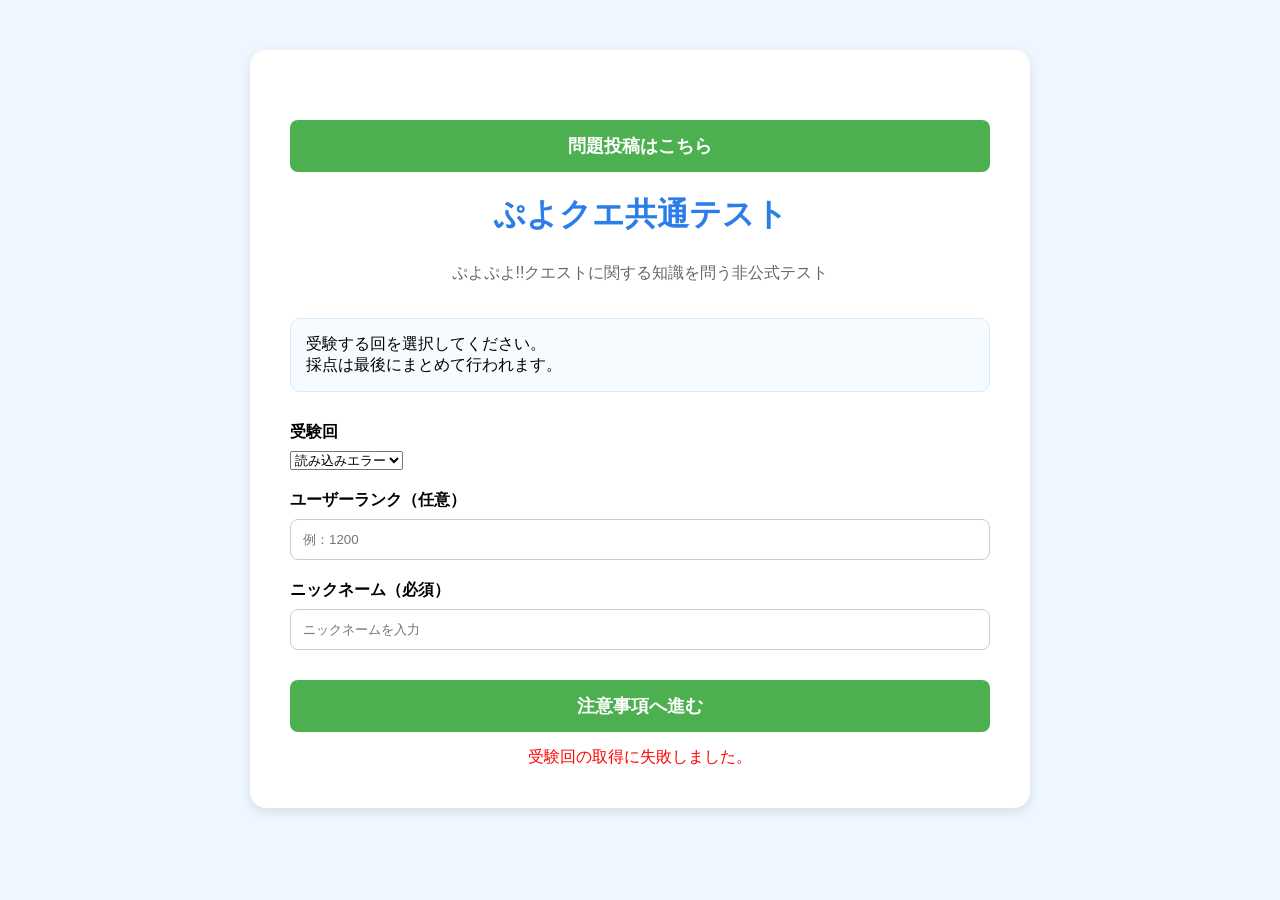
==== index.html @ ee444fb7 "Add files via upload" ====
<!DOCTYPE html>
<html lang="ja">
<head>
<meta charset="UTF-8">
<meta name="viewport" content="width=device-width, initial-scale=1.0">
<title>ぷよクエ共通テスト</title>

<link rel="stylesheet" href="style.css">
</head>

<body>

<div class="container">

    <div style="text-align:right; margin-bottom:15px;">
        <button onclick="location.href='post.html'">
            問題投稿はこちら
        </button>
    </div>

    <h1>ぷよクエ共通テスト</h1>

    <p class="subtitle">
        ぷよぷよ!!クエストに関する知識を問う非公式テスト
    </p>

    <div class="info">
        受験する回を選択してください。<br>
        採点は最後にまとめて行われます。
    </div>

    <label>受験回</label>
    <select id="round">
        <option value="">読み込み中...</option>
    </select>

    <label>ユーザーランク（任意）</label>
    <input
        type="number"
        id="rank"
        min="1"
        max="4000"
        placeholder="例：1200"
    >

    <label>ニックネーム（必須）</label>
    <input
        type="text"
        id="nickname"
        placeholder="ニックネームを入力"
    >

    <button onclick="startTest()">
        注意事項へ進む
    </button>

    <div id="error" class="error"></div>

</div>

<script>

const API_URL =
"https://script.google.com/macros/s/AKfycbyDLn3UccEHfvov-5wQ8X0IFgjZLPO7iHwniEB0zg0yH6ahLsRrZ1oTYduA8yF6dWIL/exec";

async function loadRounds(){

    const select = document.getElementById("round");

    try{

        const res = await fetch(API_URL + "?action=getRounds");
        const text = await res.text();

        console.log("getRounds:", text);

        const rounds = JSON.parse(text);

        select.innerHTML = "";

        if(!Array.isArray(rounds) || rounds.length === 0){

            select.innerHTML =
                `<option value="">受験可能な回がありません</option>`;

            return;
        }

        rounds
            .sort((a,b) => Number(b) - Number(a))
            .forEach(round => {

                const option = document.createElement("option");
                option.value = String(round);
                option.textContent = `第${round}回`;

                select.appendChild(option);
            });

    }catch(error){

        console.error("受験回取得エラー:", error);

        select.innerHTML =
            `<option value="">読み込みエラー</option>`;

        document.getElementById("error").innerText =
            "受験回の取得に失敗しました。";
    }
}

function startTest(){

    const round = document.getElementById("round").value;
    const nickname = document.getElementById("nickname").value.trim();
    const rank = document.getElementById("rank").value;

    if(round === ""){
        document.getElementById("error").innerText =
            "受験回を選択してください";
        return;
    }

    if(nickname === ""){
        document.getElementById("error").innerText =
            "ニックネームを入力してください";
        return;
    }

    if(rank !== ""){
        const rankNum = Number(rank);

        if(rankNum < 1 || rankNum > 4000){
            document.getElementById("error").innerText =
                "ユーザーランクは1～4000で入力してください";
            return;
        }
    }

    localStorage.setItem("round", round);
    localStorage.setItem("nickname", nickname);
    localStorage.setItem("rank", rank);
    localStorage.setItem("testSessionId", Date.now().toString());

    for(let i = 1; i <= 300; i++){
        localStorage.removeItem(`q${i}`);
    }

    localStorage.removeItem("questions");

    window.location.href = "attention.html";
}

loadRounds();

</script>

</body>
</html>
---- style.css ----
body{
    font-family:"Yu Gothic",sans-serif;
    background:#eef7ff;
    margin:0;
    padding:0;
}

.container{
    max-width:700px;
    margin:50px auto;
    background:white;
    padding:40px;
    border-radius:16px;
    box-shadow:0 4px 12px rgba(0,0,0,0.1);
}

h1{
    text-align:center;
    color:#2b7de9;
}

.subtitle{
    text-align:center;
    color:#666;
}

.info{
    background:#f5fbff;
    border:1px solid #d7ebff;
    border-radius:10px;
    padding:15px;
    margin:30px 0;
}

label{
    display:block;
    margin-top:20px;
    margin-bottom:8px;
    font-weight:bold;
}

input{
    width:100%;
    padding:12px;
    border:1px solid #ccc;
    border-radius:8px;
    box-sizing:border-box;
}

button{
    width:100%;
    margin-top:30px;
    padding:14px;
    border:none;
    border-radius:8px;
    background:#4caf50;
    color:white;
    font-size:18px;
    font-weight:bold;
    cursor:pointer;
}

button:hover{
    background:#43a047;
}

.error{
    color:red;
    text-align:center;
    margin-top:15px;
}

hr{
    border:none;
    border-top:1px solid #ddd;
    margin:20px 0;
}

p{
    line-height:1.8;
}

.choiceLabel{
    display:block;
    padding:10px;
    margin-top:8px;
    border:1px solid #ddd;
    border-radius:8px;
    cursor:pointer;
}

.choiceLabel:hover{
    background:#f5fbff;
}

.choiceLabel input{
    width:auto;
    margin-right:10px;
}

.progressBox{
    margin-bottom:25px;
}

.progressBar{
    width:100%;
    height:20px;
    background:#e0e0e0;
    border-radius:10px;
    overflow:hidden;
}

#progressFill{
    height:100%;
    width:0%;
    background:#4caf50;
    transition:0.3s;
}

#progressText{
    font-weight:bold;
    margin-bottom:8px;
    color:#444;
}

textarea{
    width:100%;
    min-height:250px;
    padding:12px;
    border:1px solid #ccc;
    border-radius:8px;
    box-sizing:border-box;
    resize:vertical;
    font-family:"Yu Gothic",sans-serif;
    font-size:16px;
}

textarea{
    width:100%;
    min-height:120px;
    padding:12px;
    border:1px solid #ccc;
    border-radius:8px;
    box-sizing:border-box;
    font-size:16px;
    font-family:"Yu Gothic",sans-serif;
}
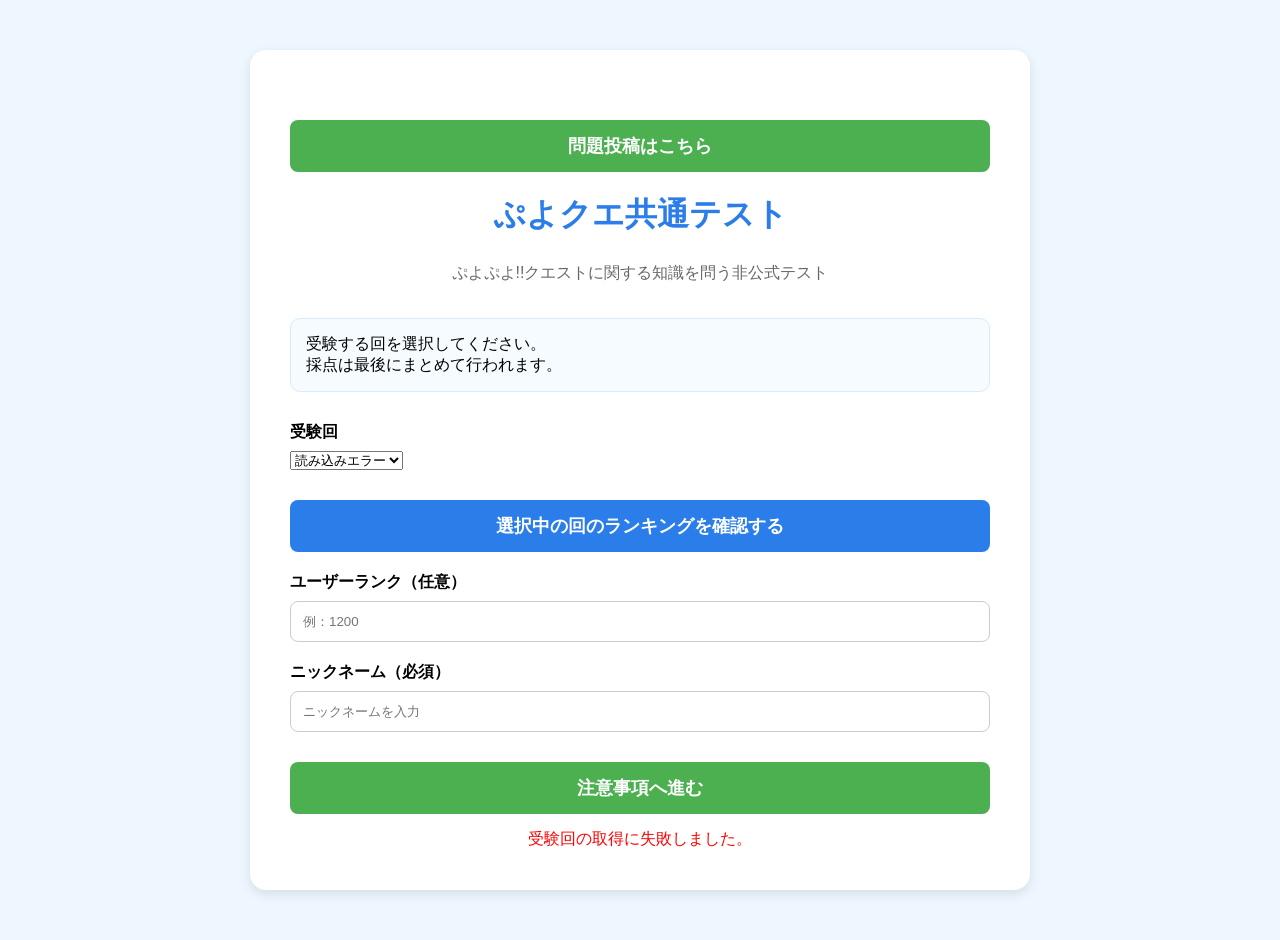
==== commit 28e0cd6f: "Add files via upload" ====
--- a/index.html
+++ b/index.html
@@ -33,6 +33,10 @@
     <select id="round">
         <option value="">読み込み中...</option>
     </select>
+
+    <button onclick="openRanking()" style="background:#2b7de9;">
+        選択中の回のランキングを確認する
+    </button>
 
     <label>ユーザーランク（任意）</label>
     <input
@@ -151,6 +155,21 @@
     window.location.href = "attention.html";
 }
 
+function openRanking(){
+
+    const round = document.getElementById("round").value;
+
+    if(round === ""){
+        document.getElementById("error").innerText =
+            "受験回を選択してください";
+        return;
+    }
+
+    localStorage.setItem("round", round);
+
+    window.location.href = "ranking.html?from=index";
+}
+
 loadRounds();
 
 </script>
